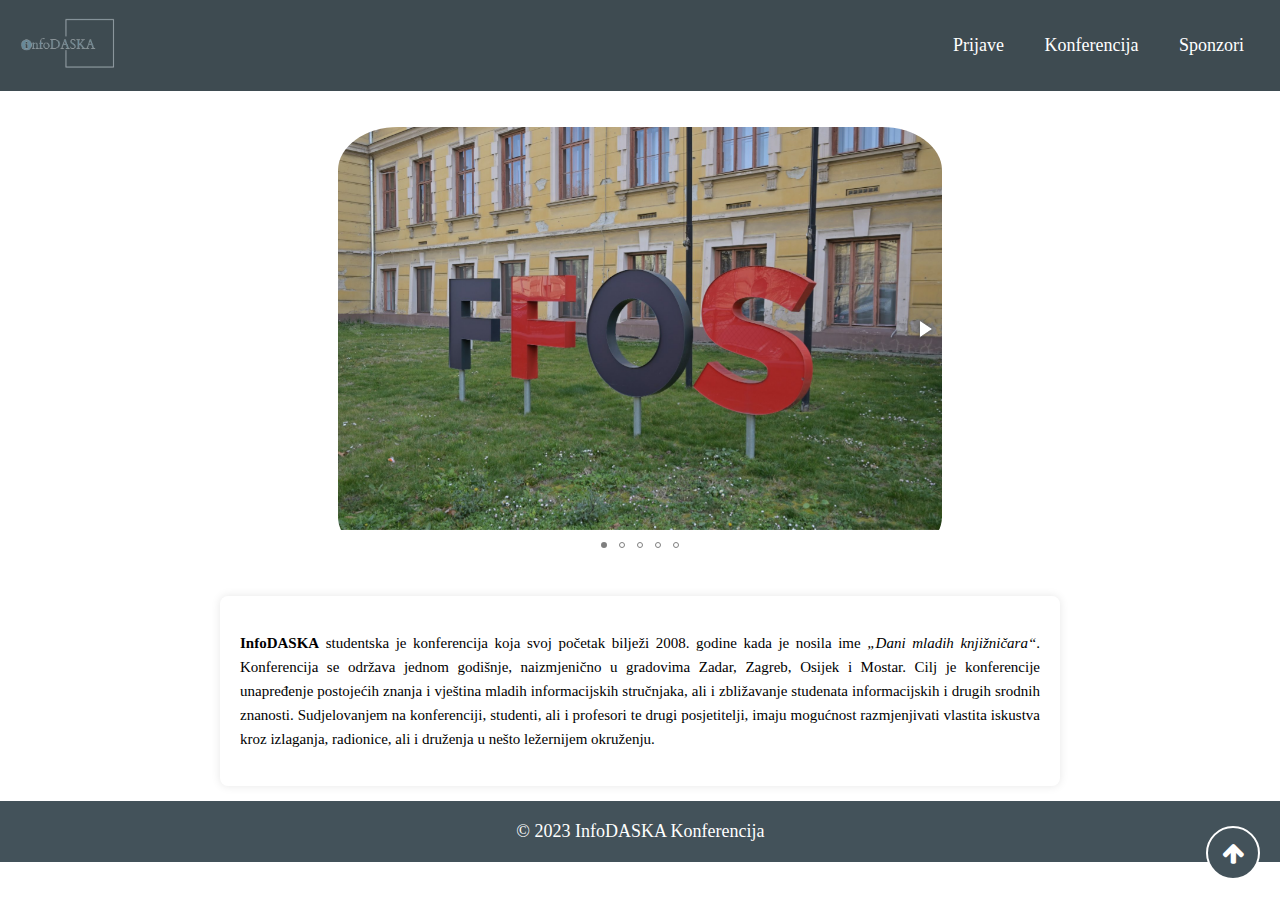
==== index.html @ aab8e386 "Radi fotogalerija" ====
<!DOCTYPE html>
<html lang="en">
<head>
    <meta charset="UTF-8">
    <meta name="viewport" content="width=device-width, initial-scale=1.0">
    <title>InfoDASKA</title>
    <link rel="stylesheet" href="style.css">
    <script src="https://ajax.googleapis.com/ajax/libs/jquery/1.11.1/jquery.min.js"></script>
    <script src="fotogalerija/fotorama.js"></script>
<link rel="stylesheet" href="fotogalerija/fotorama.css">
<link rel="stylesheet" href="https://cdnjs.cloudflare.com/ajax/libs/font-awesome/4.7.0/css/font-awesome.min.css">
<link rel="stylesheet" href="https://cdnjs.cloudflare.com/ajax/libs/font-awesome/4.7.0/css/font-awesome.min.css">
</head>
<body>

    <nav>
      <div class="logo">
          <img src="fotogalerija/fotografije/logo1.png" alt="Logo">
      </div>
      <div class="dropdown">
          <a href="prijave.html" >Prijave</a>
          <a href="konferencija.html" >Konferencija</a>
          <a href="sponzori.html" >Sponzori</a>
  </nav>
  
    
<section id="sekcija_1">
   <div class="fotorama" data-width="900px" data-ratio="700/467" data-max-width="100%">
    <img src="fotogalerija/fotografije/ffos.jpg">
    <img src="fotogalerija/fotografije/ffos2.jpg">
    <img src="fotogalerija/fotografije/ffos3.jpg">
    <img src="fotogalerija/fotografije/ffos4.jpg">
    <img src="fotogalerija/fotografije/osijek.jpg">
  </div>
</section>
<div>
    <div>

<div id="tekst_1">
    <p>
       <b>InfoDASKA</b> studentska je konferencija koja svoj početak bilježi 2008. 
       godine kada je nosila ime <i>„Dani mladih knjižničara“</i>. Konferencija se održava jednom godišnje, 
       naizmjenično u gradovima Zadar, Zagreb, Osijek i Mostar. Cilj je konferencije unapređenje postojećih znanja i 
       vještina mladih informacijskih stručnjaka, ali i zbližavanje studenata informacijskih i drugih srodnih znanosti. Sudjelovanjem
        na konferenciji, studenti, ali i profesori te drugi posjetitelji, imaju mogućnost razmjenjivati vlastita iskustva kroz 
        izlaganja, radionice, ali i druženja u nešto ležernijem okruženju.
    </p>
</div>
</div>




  <a id="top" href="#" onclick="scrollToTop()">
    <div class="scroll-to-top">
      <i class="fa fa-arrow-up"></i>
    </div>
  </a>
  
    <footer>
        <p>&copy; 2023 InfoDASKA Konferencija</p>
    </footer>

  <script src="script.js"></script>

</body>
</html>
---- style.css ----
/*BODY*/
body {
    font-family: Copperplate;
    margin: 0;
    padding: 0;
    background-color: #ffffff;
    font-size: large;
}

hr {
    border: 0; 
    height: 1px; 
    background-color: #6c8593;
    margin: 20px 0; 
    margin-left: 25%;
    margin-right: 25%;
}

/*HEADER I NAVIGACIJA*/
header {
    background-color: #66747b;
    color: white;
    text-align: center;
    padding: 1em;
}

#pocetna{
    margin-right: 24%;
    font-size: 30px;
    border: white solid 1px;
    border-radius: 10px;
    padding: 10px;
}
nav {
    background-color: #3e4b51;
    padding: 1em;
    display: flex;
    align-items: center;
}

.logo {
    margin-right: auto;
}

.logo img {
    max-height: 50px;
}
nav a {
    position: relative;
    color: white;
    text-decoration: none;
    margin: 0 1em;
    transition: color 0.3s ease-in-out;
}

nav a:hover {
    color: #ffffff;
    transform: scale(1.1);
}

nav a::before {
    content: '';
    position: absolute;
    width: 100%;
    height: 100%;
    background-color: rgba(255, 255, 255, 0.1);
    top: 0;
    left: 0;
    transform: scaleX(0);
    transform-origin: left;
    transition: transform 0.3s ease-in-out;
}

nav a:hover::before {
    transform: scaleX(1);
    transform-origin: right;
}

.fade-in-element {
    opacity: 0;
    transition: opacity 0.5s ease-in-out;
}

.dropdown {
    position: relative;
}

.dropdown-content {
    display: none;
    position: absolute;
    background-color: #43525a;
    box-shadow: 0 8px 16px rgba(0, 0, 0, 0.2);
    z-index: 1;
}

.dropdown:hover .dropdown-content {
    display: block;
}

.dropdown-content a {
    display: block;
    padding: 10px;
    color: white;
    text-decoration: none;
}

.dropdown-content a:hover {
    background-color: rgba(255, 255, 255, 0.1);
}

nav a.aktivna {
    background-color: white;
    color: #43525a; 
    padding: 10px;
    border-radius: 12px;
    font-weight: bold;
}


/*FOTOGALERIJA*/
section {
    padding: 2em;
}

.fotorama{
    display: block;
    margin-left: auto;
    margin-right: auto;
    width: 50%;
    border-radius: 10%;
} 

/*OPĆENITO O KONFERENCIJI*/
#tekst_1 {
    text-align: justify;
    margin: 0 auto;
    max-width: 800px;
    padding: 20px;
    background-color: #fff;
    border-radius: 8px;
    box-shadow: 0 0 10px rgba(0, 0, 0, 0.1);
}

#tekst_1 p {
    font-size: 15px;
    line-height: 1.6;
}


#tekst_2{
    text-align: justify;
    margin-left: 25%;
    margin-right: 25%;
    
    }

/*TEME I PODTEME KONFERENCIJE*/
.teme {
    text-align: center;
    margin: 20px auto;
    max-width: 600px;
    padding: 20px;
    background-color: #fff;
    border-radius: 8px;
    box-shadow: 0 0 10px rgba(0, 0, 0, 0.1);
}

.teme p {
    font-size: 16px;
    line-height: 1.6;
    color: #555;
}

.teme b {
    font-weight: bold;
    color: #3498db;
}

.teme ul {
    list-style-type: none;
    padding: 0;
}

.teme li {
    margin-bottom: 8px;
}

/*UPUTE*/
.upute{
    text-align: center;
    margin: 20px auto;
    max-width: 600px;
    padding: 20px;
    background-color: #fff;
    border-radius: 8px;
    box-shadow: 0 0 10px rgba(0, 0, 0, 0.1);
    
}


.lijevo{
    text-align: left;
}


/*ROKOVI KONFERENCIJE*/
.rokovi{
    margin-left: 25%;
    margin-right: 25%;
    font-size: 20px;
    text-align: center;
    margin: 20px auto;
    max-width: 600px;
    padding: 20px;
    background-color: #fff;
    border-radius: 8px;
    box-shadow: 0 0 10px rgba(0, 0, 0, 0.1);
}



/*LOKACIJA KONFERENCIJE*/
.lokacija{
    margin-left: 25%;
    margin-right: 25%;
    font-size: 20px;
     }
    
/*SMJEŠTAJ*/
     .smjestaj{
        margin-left: 25%;
        margin-right: 25%;
        font-size: 20px;

     }

/*JAVNI PRIJEVOZ*/
     .javni_prijevoz{
        margin-left: 25%;
        margin-right: 25%;
        font-size: 20px;
     }

/*PRIVOLA ZA FOTOGRAFIRANJE*/
.privola{
    margin-left: 25%;
    margin-right: 25%;
    font-size: 20px;
}

/*SPONZORI KONFERENCIJE*/
.sponzori{
    margin-left: 25%;
    margin-right: 25%;
    font-size: 20px;
}

/*GUMB POVRATAK NA VRH*/
#top {
    display: flex;
    align-items: center;
    justify-content: flex-end;
    position: fixed;
    bottom: 20px;
    right: 20px;
    z-index: 999;
    text-decoration: none;
  }
  
  .scroll-to-top {
    width: 50px;
    height: 50px;
    background-color: #43525a;
    border-radius: 50%;
    border: 2px solid #fff;
    display: flex;
    align-items: center;
    justify-content: center;
    cursor: pointer;
    transition: background-color 0.3s ease;
  }
  
  .scroll-to-top i {
    color: #fff;
    font-size: 24px;
  }
  
  .scroll-to-top:hover {
    background-color: #344050;
  }  


/*NASLOVI*/
#lokacija, #rokovi, #upute, #tema, #lokacija, #smjestaj, #javni_prijevoz, #privola, #sponzori{
    color: #3498db;
    font-size: 34px;
    margin-bottom: 20px;
    text-align: center;
}



/*FOOTER*/
footer {
    background-color: #43525a;
    color: white;
    text-align: center;
    padding: 2px;
    width: 99.75%;
    bottom: 0;
    position: relative;
    margin-top: 15px;
}
---- fotogalerija/fotorama.css ----
/*!
 * Fotorama 4.6.2 | http://fotorama.io/license/
 */
.fotorama__arr:focus:after,.fotorama__fullscreen-icon:focus:after,.fotorama__html,.fotorama__img,.fotorama__nav__frame:focus .fotorama__dot:after,.fotorama__nav__frame:focus .fotorama__thumb:after,.fotorama__stage__frame,.fotorama__stage__shaft,.fotorama__video iframe{position:absolute;width:100%;height:100%;top:0;right:0;left:0;bottom:0}.fotorama--fullscreen,.fotorama__img{max-width:99999px!important;max-height:99999px!important;min-width:0!important;min-height:0!important;border-radius:0!important;box-shadow:none!important;padding:0!important}.fotorama__wrap .fotorama__grab{cursor:move;cursor:-webkit-grab;cursor:-o-grab;cursor:-ms-grab;cursor:grab}.fotorama__grabbing *{cursor:move;cursor:-webkit-grabbing;cursor:-o-grabbing;cursor:-ms-grabbing;cursor:grabbing}.fotorama__spinner{position:absolute!important;top:50%!important;left:50%!important}.fotorama__wrap--css3 .fotorama__arr,.fotorama__wrap--css3 .fotorama__fullscreen-icon,.fotorama__wrap--css3 .fotorama__nav__shaft,.fotorama__wrap--css3 .fotorama__stage__shaft,.fotorama__wrap--css3 .fotorama__thumb-border,.fotorama__wrap--css3 .fotorama__video-close,.fotorama__wrap--css3 .fotorama__video-play{-webkit-transform:translate3d(0,0,0);transform:translate3d(0,0,0)}.fotorama__caption,.fotorama__nav:after,.fotorama__nav:before,.fotorama__stage:after,.fotorama__stage:before,.fotorama__wrap--css3 .fotorama__html,.fotorama__wrap--css3 .fotorama__nav,.fotorama__wrap--css3 .fotorama__spinner,.fotorama__wrap--css3 .fotorama__stage,.fotorama__wrap--css3 .fotorama__stage .fotorama__img,.fotorama__wrap--css3 .fotorama__stage__frame{-webkit-transform:translateZ(0);transform:translateZ(0)}.fotorama__arr:focus,.fotorama__fullscreen-icon:focus,.fotorama__nav__frame{outline:0}.fotorama__arr:focus:after,.fotorama__fullscreen-icon:focus:after,.fotorama__nav__frame:focus .fotorama__dot:after,.fotorama__nav__frame:focus .fotorama__thumb:after{content:'';border-radius:inherit;background-color:rgba(0,175,234,.5)}.fotorama__wrap--video .fotorama__stage,.fotorama__wrap--video .fotorama__stage__frame--video,.fotorama__wrap--video .fotorama__stage__frame--video .fotorama__html,.fotorama__wrap--video .fotorama__stage__frame--video .fotorama__img,.fotorama__wrap--video .fotorama__stage__shaft{-webkit-transform:none!important;transform:none!important}.fotorama__wrap--css3 .fotorama__nav__shaft,.fotorama__wrap--css3 .fotorama__stage__shaft,.fotorama__wrap--css3 .fotorama__thumb-border{transition-property:-webkit-transform,width;transition-property:transform,width;transition-timing-function:cubic-bezier(0.1,0,.25,1);transition-duration:0ms}.fotorama__arr,.fotorama__fullscreen-icon,.fotorama__no-select,.fotorama__video-close,.fotorama__video-play,.fotorama__wrap{-webkit-user-select:none;-moz-user-select:none;-ms-user-select:none;user-select:none}.fotorama__select{-webkit-user-select:text;-moz-user-select:text;-ms-user-select:text;user-select:text}.fotorama__nav,.fotorama__nav__frame{margin:auto;padding:0}.fotorama__caption__wrap,.fotorama__nav__frame,.fotorama__nav__shaft{-moz-box-orient:vertical;display:inline-block;vertical-align:middle;*display:inline;*zoom:1}.fotorama__wrap *{box-sizing:content-box}.fotorama__caption__wrap{box-sizing:border-box}.fotorama--hidden,.fotorama__load{position:absolute;left:-99999px;top:-99999px;z-index:-1}.fotorama__arr,.fotorama__fullscreen-icon,.fotorama__nav,.fotorama__nav__frame,.fotorama__nav__shaft,.fotorama__stage__frame,.fotorama__stage__shaft,.fotorama__video-close,.fotorama__video-play{-webkit-tap-highlight-color:transparent}.fotorama__arr,.fotorama__fullscreen-icon,.fotorama__video-close,.fotorama__video-play{background:url(fotorama.png) no-repeat}@media (-webkit-min-device-pixel-ratio:1.5),(min-resolution:2dppx){.fotorama__arr,.fotorama__fullscreen-icon,.fotorama__video-close,.fotorama__video-play{background:url(fotorama@2x.png) no-repeat;background-size:96px 160px}}.fotorama__thumb{background-color:#7f7f7f;background-color:rgba(127,127,127,.2)}@media print{.fotorama__arr,.fotorama__fullscreen-icon,.fotorama__thumb-border,.fotorama__video-close,.fotorama__video-play{background:none!important}}.fotorama{min-width:1px;overflow:hidden}.fotorama:not(.fotorama--unobtrusive)>:not(:first-child){display:none}.fullscreen{width:100%!important;height:100%!important;max-width:100%!important;max-height:100%!important;margin:0!important;padding:0!important;overflow:hidden!important;background:#000}.fotorama--fullscreen{position:absolute!important;top:0!important;left:0!important;right:0!important;bottom:0!important;float:none!important;z-index:2147483647!important;background:#000;width:100%!important;height:100%!important;margin:0!important}.fotorama--fullscreen .fotorama__nav,.fotorama--fullscreen .fotorama__stage{background:#000}.fotorama__wrap{-webkit-text-size-adjust:100%;position:relative;direction:ltr;z-index:0}.fotorama__wrap--rtl .fotorama__stage__frame{direction:rtl}.fotorama__nav,.fotorama__stage{overflow:hidden;position:relative;max-width:100%}.fotorama__wrap--pan-y{-ms-touch-action:pan-y}.fotorama__wrap .fotorama__pointer{cursor:pointer}.fotorama__wrap--slide .fotorama__stage__frame{opacity:1!important}.fotorama__stage__frame{overflow:hidden}.fotorama__stage__frame.fotorama__active{z-index:8}.fotorama__wrap--fade .fotorama__stage__frame{display:none}.fotorama__wrap--fade .fotorama__fade-front,.fotorama__wrap--fade .fotorama__fade-rear,.fotorama__wrap--fade .fotorama__stage__frame.fotorama__active{display:block;left:0;top:0}.fotorama__wrap--fade .fotorama__fade-front{z-index:8}.fotorama__wrap--fade .fotorama__fade-rear{z-index:7}.fotorama__wrap--fade .fotorama__fade-rear.fotorama__active{z-index:9}.fotorama__wrap--fade .fotorama__stage .fotorama__shadow{display:none}.fotorama__img{-ms-filter:"alpha(Opacity=0)";filter:alpha(opacity=0);opacity:0;border:none!important}.fotorama__error .fotorama__img,.fotorama__loaded .fotorama__img{-ms-filter:"alpha(Opacity=100)";filter:alpha(opacity=100);opacity:1}.fotorama--fullscreen .fotorama__loaded--full .fotorama__img,.fotorama__img--full{display:none}.fotorama--fullscreen .fotorama__loaded--full .fotorama__img--full{display:block}.fotorama__wrap--only-active .fotorama__nav,.fotorama__wrap--only-active .fotorama__stage{max-width:99999px!important}.fotorama__wrap--only-active .fotorama__stage__frame{visibility:hidden}.fotorama__wrap--only-active .fotorama__stage__frame.fotorama__active{visibility:visible}.fotorama__nav{font-size:0;line-height:0;text-align:center;display:none;white-space:nowrap;z-index:5}.fotorama__nav__shaft{position:relative;left:0;top:0;text-align:left}.fotorama__nav__frame{position:relative;cursor:pointer}.fotorama__nav--dots{display:block}.fotorama__nav--dots .fotorama__nav__frame{width:18px;height:30px}.fotorama__nav--dots .fotorama__nav__frame--thumb,.fotorama__nav--dots .fotorama__thumb-border{display:none}.fotorama__nav--thumbs{display:block}.fotorama__nav--thumbs .fotorama__nav__frame{padding-left:0!important}.fotorama__nav--thumbs .fotorama__nav__frame:last-child{padding-right:0!important}.fotorama__nav--thumbs .fotorama__nav__frame--dot{display:none}.fotorama__dot{display:block;width:4px;height:4px;position:relative;top:12px;left:6px;border-radius:6px;border:1px solid #7f7f7f}.fotorama__nav__frame:focus .fotorama__dot:after{padding:1px;top:-1px;left:-1px}.fotorama__nav__frame.fotorama__active .fotorama__dot{width:0;height:0;border-width:3px}.fotorama__nav__frame.fotorama__active .fotorama__dot:after{padding:3px;top:-3px;left:-3px}.fotorama__thumb{overflow:hidden;position:relative;width:100%;height:100%}.fotorama__nav__frame:focus .fotorama__thumb{z-index:2}.fotorama__thumb-border{position:absolute;z-index:9;top:0;left:0;border-style:solid;border-color:#00afea;background-image:linear-gradient(to bottom right,rgba(255,255,255,.25),rgba(64,64,64,.1))}.fotorama__caption{position:absolute;z-index:12;bottom:0;left:0;right:0;font-family:'Helvetica Neue',Arial,sans-serif;font-size:14px;line-height:1.5;color:#000}.fotorama__caption a{text-decoration:none;color:#000;border-bottom:1px solid;border-color:rgba(0,0,0,.5)}.fotorama__caption a:hover{color:#333;border-color:rgba(51,51,51,.5)}.fotorama__wrap--rtl .fotorama__caption{left:auto;right:0}.fotorama__wrap--no-captions .fotorama__caption,.fotorama__wrap--video .fotorama__caption{display:none}.fotorama__caption__wrap{background-color:#fff;background-color:rgba(255,255,255,.9);padding:5px 10px}@-webkit-keyframes spinner{0%{-webkit-transform:rotate(0);transform:rotate(0)}100%{-webkit-transform:rotate(360deg);transform:rotate(360deg)}}@keyframes spinner{0%{-webkit-transform:rotate(0);transform:rotate(0)}100%{-webkit-transform:rotate(360deg);transform:rotate(360deg)}}.fotorama__wrap--css3 .fotorama__spinner{-webkit-animation:spinner 24s infinite linear;animation:spinner 24s infinite linear}.fotorama__wrap--css3 .fotorama__html,.fotorama__wrap--css3 .fotorama__stage .fotorama__img{transition-property:opacity;transition-timing-function:linear;transition-duration:.3s}.fotorama__wrap--video .fotorama__stage__frame--video .fotorama__html,.fotorama__wrap--video .fotorama__stage__frame--video .fotorama__img{-ms-filter:"alpha(Opacity=0)";filter:alpha(opacity=0);opacity:0}.fotorama__select{cursor:auto}.fotorama__video{top:32px;right:0;bottom:0;left:0;position:absolute;z-index:10}@-moz-document url-prefix(){.fotorama__active{box-shadow:0 0 0 transparent}}.fotorama__arr,.fotorama__fullscreen-icon,.fotorama__video-close,.fotorama__video-play{position:absolute;z-index:11;cursor:pointer}.fotorama__arr{position:absolute;width:32px;height:32px;top:50%;margin-top:-16px}.fotorama__arr--prev{left:2px;background-position:0 0}.fotorama__arr--next{right:2px;background-position:-32px 0}.fotorama__arr--disabled{pointer-events:none;cursor:default;*display:none;opacity:.1}.fotorama__fullscreen-icon{width:32px;height:32px;top:2px;right:2px;background-position:0 -32px;z-index:20}.fotorama__arr:focus,.fotorama__fullscreen-icon:focus{border-radius:50%}.fotorama--fullscreen .fotorama__fullscreen-icon{background-position:-32px -32px}.fotorama__video-play{width:96px;height:96px;left:50%;top:50%;margin-left:-48px;margin-top:-48px;background-position:0 -64px;opacity:0}.fotorama__wrap--css2 .fotorama__video-play,.fotorama__wrap--video .fotorama__stage .fotorama__video-play{display:none}.fotorama__error .fotorama__video-play,.fotorama__loaded .fotorama__video-play,.fotorama__nav__frame .fotorama__video-play{opacity:1;display:block}.fotorama__nav__frame .fotorama__video-play{width:32px;height:32px;margin-left:-16px;margin-top:-16px;background-position:-64px -32px}.fotorama__video-close{width:32px;height:32px;top:0;right:0;background-position:-64px 0;z-index:20;opacity:0}.fotorama__wrap--css2 .fotorama__video-close{display:none}.fotorama__wrap--css3 .fotorama__video-close{-webkit-transform:translate3d(32px,-32px,0);transform:translate3d(32px,-32px,0)}.fotorama__wrap--video .fotorama__video-close{display:block;opacity:1}.fotorama__wrap--css3.fotorama__wrap--video .fotorama__video-close{-webkit-transform:translate3d(0,0,0);transform:translate3d(0,0,0)}.fotorama__wrap--no-controls.fotorama__wrap--toggle-arrows .fotorama__arr,.fotorama__wrap--no-controls.fotorama__wrap--toggle-arrows .fotorama__fullscreen-icon{opacity:0}.fotorama__wrap--no-controls.fotorama__wrap--toggle-arrows .fotorama__arr:focus,.fotorama__wrap--no-controls.fotorama__wrap--toggle-arrows .fotorama__fullscreen-icon:focus{opacity:1}.fotorama__wrap--video .fotorama__arr,.fotorama__wrap--video .fotorama__fullscreen-icon{opacity:0!important}.fotorama__wrap--css2.fotorama__wrap--no-controls.fotorama__wrap--toggle-arrows .fotorama__arr,.fotorama__wrap--css2.fotorama__wrap--no-controls.fotorama__wrap--toggle-arrows .fotorama__fullscreen-icon{display:none}.fotorama__wrap--css2.fotorama__wrap--no-controls.fotorama__wrap--toggle-arrows .fotorama__arr:focus,.fotorama__wrap--css2.fotorama__wrap--no-controls.fotorama__wrap--toggle-arrows .fotorama__fullscreen-icon:focus{display:block}.fotorama__wrap--css2.fotorama__wrap--video .fotorama__arr,.fotorama__wrap--css2.fotorama__wrap--video .fotorama__fullscreen-icon{display:none!important}.fotorama__wrap--css3.fotorama__wrap--no-controls.fotorama__wrap--slide.fotorama__wrap--toggle-arrows .fotorama__fullscreen-icon:not(:focus){-webkit-transform:translate3d(32px,-32px,0);transform:translate3d(32px,-32px,0)}.fotorama__wrap--css3.fotorama__wrap--no-controls.fotorama__wrap--slide.fotorama__wrap--toggle-arrows .fotorama__arr--prev:not(:focus){-webkit-transform:translate3d(-48px,0,0);transform:translate3d(-48px,0,0)}.fotorama__wrap--css3.fotorama__wrap--no-controls.fotorama__wrap--slide.fotorama__wrap--toggle-arrows .fotorama__arr--next:not(:focus){-webkit-transform:translate3d(48px,0,0);transform:translate3d(48px,0,0)}.fotorama__wrap--css3.fotorama__wrap--video .fotorama__fullscreen-icon{-webkit-transform:translate3d(32px,-32px,0)!important;transform:translate3d(32px,-32px,0)!important}.fotorama__wrap--css3.fotorama__wrap--video .fotorama__arr--prev{-webkit-transform:translate3d(-48px,0,0)!important;transform:translate3d(-48px,0,0)!important}.fotorama__wrap--css3.fotorama__wrap--video .fotorama__arr--next{-webkit-transform:translate3d(48px,0,0)!important;transform:translate3d(48px,0,0)!important}.fotorama__wrap--css3 .fotorama__arr:not(:focus),.fotorama__wrap--css3 .fotorama__fullscreen-icon:not(:focus),.fotorama__wrap--css3 .fotorama__video-close:not(:focus),.fotorama__wrap--css3 .fotorama__video-play:not(:focus){transition-property:-webkit-transform,opacity;transition-property:transform,opacity;transition-duration:.3s}.fotorama__nav:after,.fotorama__nav:before,.fotorama__stage:after,.fotorama__stage:before{content:"";display:block;position:absolute;text-decoration:none;top:0;bottom:0;width:10px;height:auto;z-index:10;pointer-events:none;background-repeat:no-repeat;background-size:1px 100%,5px 100%}.fotorama__nav:before,.fotorama__stage:before{background-image:linear-gradient(transparent,rgba(0,0,0,.2) 25%,rgba(0,0,0,.3) 75%,transparent),radial-gradient(farthest-side at 0 50%,rgba(0,0,0,.4),transparent);background-position:0 0,0 0;left:-10px}.fotorama__nav.fotorama__shadows--left:before,.fotorama__stage.fotorama__shadows--left:before{left:0}.fotorama__nav:after,.fotorama__stage:after{background-image:linear-gradient(transparent,rgba(0,0,0,.2) 25%,rgba(0,0,0,.3) 75%,transparent),radial-gradient(farthest-side at 100% 50%,rgba(0,0,0,.4),transparent);background-position:100% 0,100% 0;right:-10px}.fotorama__nav.fotorama__shadows--right:after,.fotorama__stage.fotorama__shadows--right:after{right:0}.fotorama--fullscreen .fotorama__nav:after,.fotorama--fullscreen .fotorama__nav:before,.fotorama--fullscreen .fotorama__stage:after,.fotorama--fullscreen .fotorama__stage:before,.fotorama__wrap--fade .fotorama__stage:after,.fotorama__wrap--fade .fotorama__stage:before,.fotorama__wrap--no-shadows .fotorama__nav:after,.fotorama__wrap--no-shadows .fotorama__nav:before,.fotorama__wrap--no-shadows .fotorama__stage:after,.fotorama__wrap--no-shadows .fotorama__stage:before{display:none}
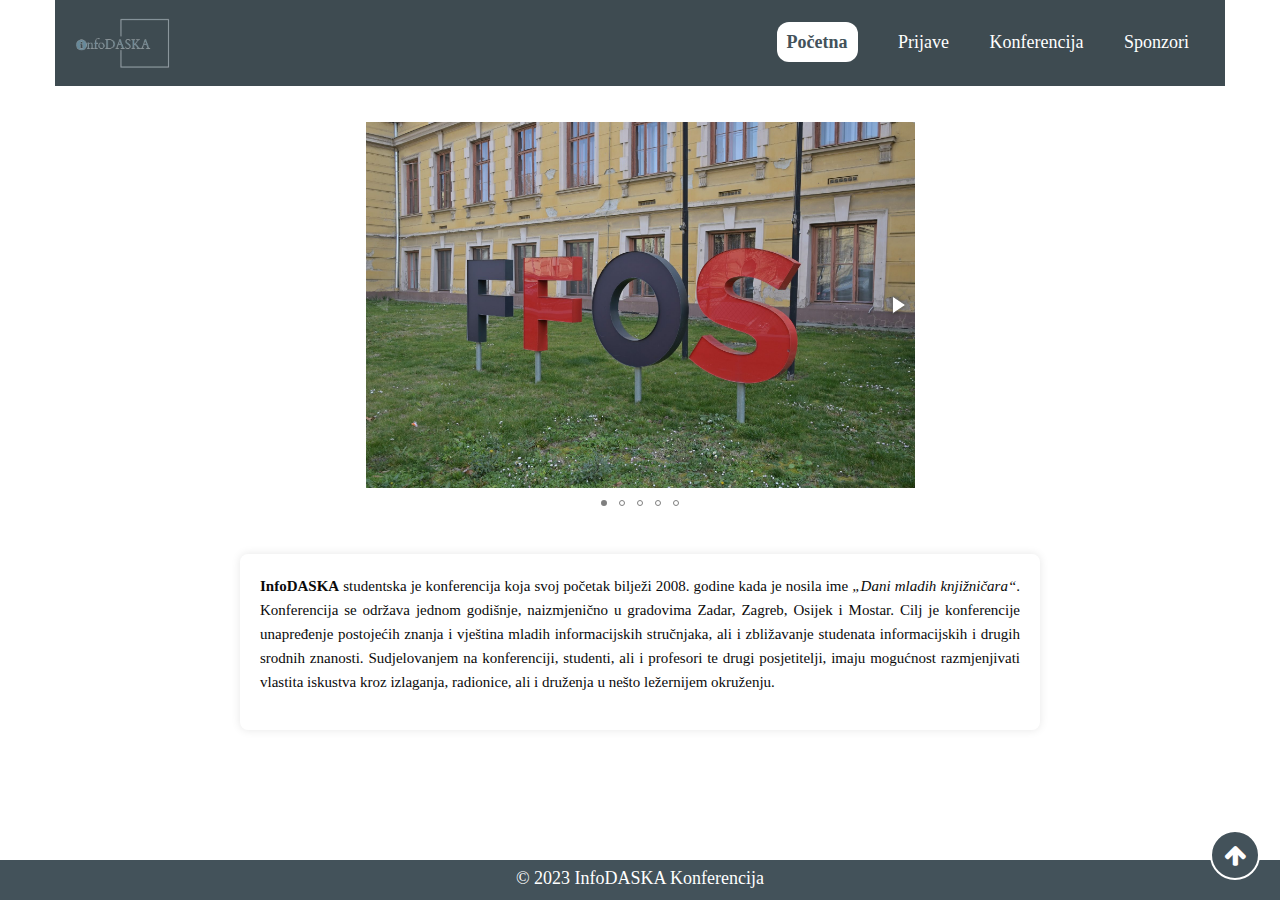
==== commit aed33a01: "Add files via upload" ====
--- a/index.html
+++ b/index.html
@@ -4,6 +4,7 @@
     <meta charset="UTF-8">
     <meta name="viewport" content="width=device-width, initial-scale=1.0">
     <title>InfoDASKA</title>
+    <link rel="stylesheet" href="css/foundation.css">
     <link rel="stylesheet" href="style.css">
     <script src="https://ajax.googleapis.com/ajax/libs/jquery/1.11.1/jquery.min.js"></script>
     <script src="fotogalerija/fotorama.js"></script>
@@ -12,18 +13,23 @@
 <link rel="stylesheet" href="https://cdnjs.cloudflare.com/ajax/libs/font-awesome/4.7.0/css/font-awesome.min.css">
 </head>
 <body>
+  <div class="page-container">
+  <div class="grid-container">
+    <div class="grid-x">
+      <div class="cell large-12 small-12">
 
     <nav>
       <div class="logo">
-          <img src="fotogalerija/fotografije/logo1.png" alt="Logo">
+      <img src="fotogalerija/fotografije/logo1.png" alt="Logo">
       </div>
       <div class="dropdown">
+        <a href="index.html" class="dropdown-toggle aktivna" >Početna</a>
           <a href="prijave.html" >Prijave</a>
           <a href="konferencija.html" >Konferencija</a>
           <a href="sponzori.html" >Sponzori</a>
+          </div>
   </nav>
   
-    
 <section id="sekcija_1">
    <div class="fotorama" data-width="900px" data-ratio="700/467" data-max-width="100%">
     <img src="fotogalerija/fotografije/ffos.jpg">
@@ -31,23 +37,22 @@
     <img src="fotogalerija/fotografije/ffos3.jpg">
     <img src="fotogalerija/fotografije/ffos4.jpg">
     <img src="fotogalerija/fotografije/osijek.jpg">
-  </div>
+</div>
 </section>
-<div>
-    <div>
+
+
 
 <div id="tekst_1">
-    <p>
-       <b>InfoDASKA</b> studentska je konferencija koja svoj početak bilježi 2008. 
-       godine kada je nosila ime <i>„Dani mladih knjižničara“</i>. Konferencija se održava jednom godišnje, 
-       naizmjenično u gradovima Zadar, Zagreb, Osijek i Mostar. Cilj je konferencije unapređenje postojećih znanja i 
-       vještina mladih informacijskih stručnjaka, ali i zbližavanje studenata informacijskih i drugih srodnih znanosti. Sudjelovanjem
-        na konferenciji, studenti, ali i profesori te drugi posjetitelji, imaju mogućnost razmjenjivati vlastita iskustva kroz 
-        izlaganja, radionice, ali i druženja u nešto ležernijem okruženju.
-    </p>
+        <p>
+            <b>InfoDASKA</b> studentska je konferencija koja svoj početak bilježi 2008. 
+            godine kada je nosila ime <i>„Dani mladih knjižničara“</i>. Konferencija se održava jednom godišnje, 
+            naizmjenično u gradovima Zadar, Zagreb, Osijek i Mostar. Cilj je konferencije unapređenje postojećih znanja i 
+            vještina mladih informacijskih stručnjaka, ali i zbližavanje studenata informacijskih i drugih srodnih znanosti. Sudjelovanjem
+            na konferenciji, studenti, ali i profesori te drugi posjetitelji, imaju mogućnost razmjenjivati vlastita iskustva kroz 
+            izlaganja, radionice, ali i druženja u nešto ležernijem okruženju.
+        </p>
+     
 </div>
-</div>
-
 
 
 
@@ -56,12 +61,17 @@
       <i class="fa fa-arrow-up"></i>
     </div>
   </a>
-  
-    <footer>
+</div>
+</div>
+</div>
+
+ <footer
         <p>&copy; 2023 InfoDASKA Konferencija</p>
-    </footer>
-
+    
+</footer>
+</div>
   <script src="script.js"></script>
 
+  
 </body>
 </html>
--- a/style.css
+++ b/style.css
@@ -12,8 +12,7 @@
     height: 1px; 
     background-color: #6c8593;
     margin: 20px 0; 
-    margin-left: 25%;
-    margin-right: 25%;
+   
 }
 
 /*HEADER I NAVIGACIJA*/
@@ -24,13 +23,7 @@
     padding: 1em;
 }
 
-#pocetna{
-    margin-right: 24%;
-    font-size: 30px;
-    border: white solid 1px;
-    border-radius: 10px;
-    padding: 10px;
-}
+
 nav {
     background-color: #3e4b51;
     padding: 1em;
@@ -127,7 +120,6 @@
     margin-left: auto;
     margin-right: auto;
     width: 50%;
-    border-radius: 10%;
 } 
 
 /*OPĆENITO O KONFERENCIJI*/
@@ -149,8 +141,7 @@
 
 #tekst_2{
     text-align: justify;
-    margin-left: 25%;
-    margin-right: 25%;
+    
     
     }
 
@@ -205,8 +196,7 @@
 
 /*ROKOVI KONFERENCIJE*/
 .rokovi{
-    margin-left: 25%;
-    margin-right: 25%;
+  
     font-size: 20px;
     text-align: center;
     margin: 20px auto;
@@ -221,37 +211,32 @@
 
 /*LOKACIJA KONFERENCIJE*/
 .lokacija{
-    margin-left: 25%;
-    margin-right: 25%;
+ 
     font-size: 20px;
      }
     
 /*SMJEŠTAJ*/
      .smjestaj{
-        margin-left: 25%;
-        margin-right: 25%;
+      
         font-size: 20px;
 
      }
 
 /*JAVNI PRIJEVOZ*/
      .javni_prijevoz{
-        margin-left: 25%;
-        margin-right: 25%;
+       
         font-size: 20px;
      }
 
 /*PRIVOLA ZA FOTOGRAFIRANJE*/
 .privola{
-    margin-left: 25%;
-    margin-right: 25%;
+  
     font-size: 20px;
 }
 
 /*SPONZORI KONFERENCIJE*/
 .sponzori{
-    margin-left: 25%;
-    margin-right: 25%;
+ 
     font-size: 20px;
 }
 
@@ -305,9 +290,14 @@
     background-color: #43525a;
     color: white;
     text-align: center;
-    padding: 2px;
-    width: 99.75%;
+    padding: 5px;
+    position: absolute;
     bottom: 0;
+    width: 100%;
+    height: 2.5rem;
+}
+
+.page-container{
     position: relative;
-    margin-top: 15px;
+    min-height: 100vh;
 }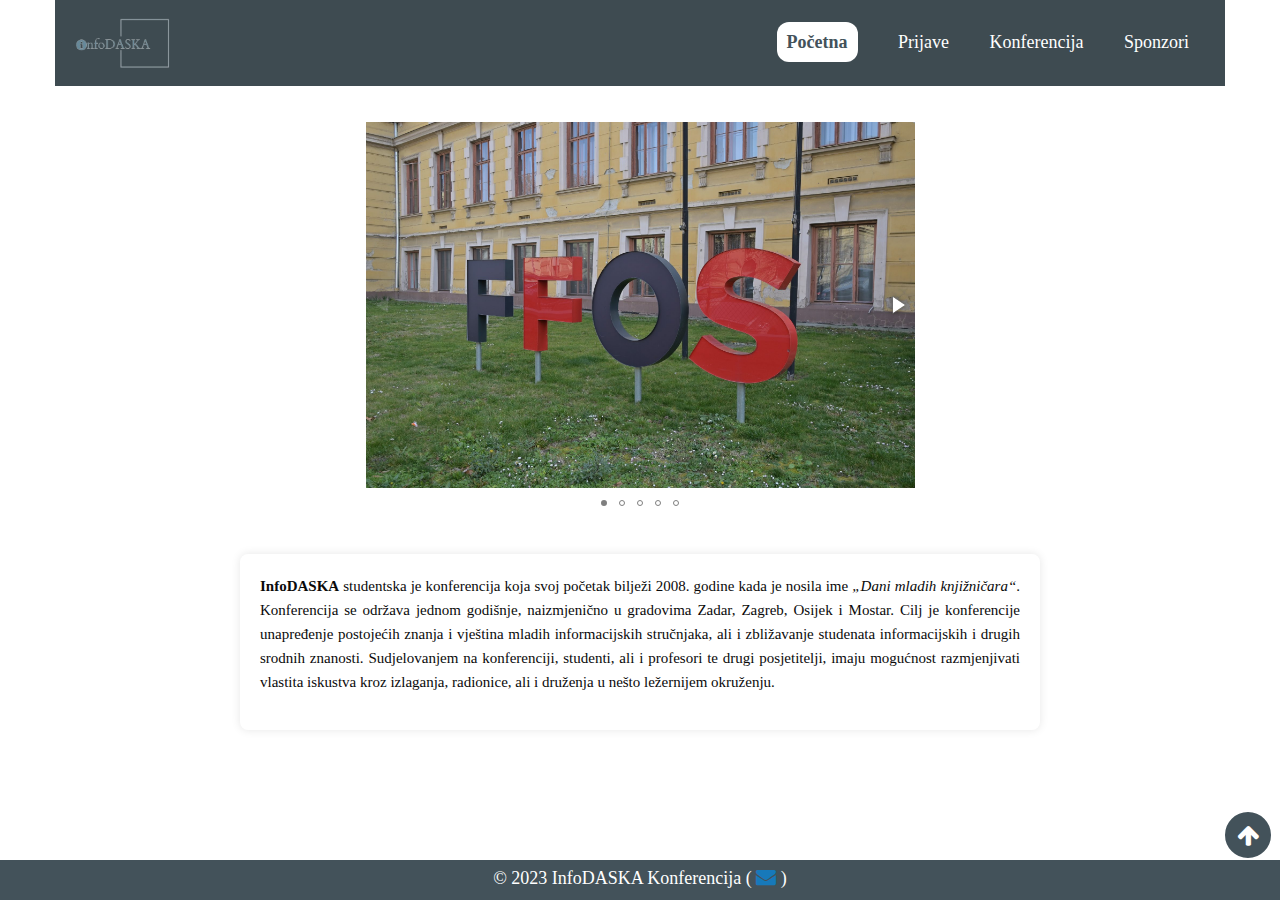
==== commit 7c580eda: "Add files via upload" ====
--- a/index.html
+++ b/index.html
@@ -18,59 +18,72 @@
     <div class="grid-x">
       <div class="cell large-12 small-12">
 
-    <nav>
-      <div class="logo">
-      <img src="fotogalerija/fotografije/logo1.png" alt="Logo">
-      </div>
-      <div class="dropdown">
-        <a href="index.html" class="dropdown-toggle aktivna" >Početna</a>
-          <a href="prijave.html" >Prijave</a>
-          <a href="konferencija.html" >Konferencija</a>
-          <a href="sponzori.html" >Sponzori</a>
+        <nav>
+          <div class="logo">
+            <img src="fotogalerija/fotografije/logo1.png" alt="Logo">
           </div>
-  </nav>
-  
-<section id="sekcija_1">
-   <div class="fotorama" data-width="900px" data-ratio="700/467" data-max-width="100%">
-    <img src="fotogalerija/fotografije/ffos.jpg">
-    <img src="fotogalerija/fotografije/ffos2.jpg">
-    <img src="fotogalerija/fotografije/ffos3.jpg">
-    <img src="fotogalerija/fotografije/ffos4.jpg">
-    <img src="fotogalerija/fotografije/osijek.jpg">
-</div>
-</section>
+          <div class="menu-icon" onclick="toggleMenu()">
+            <div class="bar"></div>
+            <div class="bar"></div>
+            <div class="bar"></div>
+          </div>
+          <div class="dropdown">
+            <a href="index.html" class="dropdown-toggle aktivna">Početna</a>
+            <a href="prijave.html">Prijave</a>
+            <a href="konferencija.html">Konferencija</a>
+            <a href="sponzori.html">Sponzori</a>
+          </div>
+        </nav>
 
 
 
-<div id="tekst_1">
-        <p>
-            <b>InfoDASKA</b> studentska je konferencija koja svoj početak bilježi 2008. 
-            godine kada je nosila ime <i>„Dani mladih knjižničara“</i>. Konferencija se održava jednom godišnje, 
-            naizmjenično u gradovima Zadar, Zagreb, Osijek i Mostar. Cilj je konferencije unapređenje postojećih znanja i 
-            vještina mladih informacijskih stručnjaka, ali i zbližavanje studenata informacijskih i drugih srodnih znanosti. Sudjelovanjem
-            na konferenciji, studenti, ali i profesori te drugi posjetitelji, imaju mogućnost razmjenjivati vlastita iskustva kroz 
-            izlaganja, radionice, ali i druženja u nešto ležernijem okruženju.
-        </p>
-     
-</div>
 
+<div class="content">
+  <section id="sekcija_1">
+    <div class="fotorama" data-width="900px" data-ratio="700/467" data-max-width="100%">
+     <img src="fotogalerija/fotografije/ffos.jpg">
+     <img src="fotogalerija/fotografije/ffos2.jpg">
+     <img src="fotogalerija/fotografije/ffos3.jpg">
+     <img src="fotogalerija/fotografije/ffos4.jpg">
+     <img src="fotogalerija/fotografije/osijek.jpg">
+ </div>
+ </section>
+ 
+ 
+ 
+ <div id="tekst_1">
+         <p>
+             <b>InfoDASKA</b> studentska je konferencija koja svoj početak bilježi 2008. 
+             godine kada je nosila ime <i>„Dani mladih knjižničara“</i>. Konferencija se održava jednom godišnje, 
+             naizmjenično u gradovima Zadar, Zagreb, Osijek i Mostar. Cilj je konferencije unapređenje postojećih znanja i 
+             vještina mladih informacijskih stručnjaka, ali i zbližavanje studenata informacijskih i drugih srodnih znanosti. Sudjelovanjem
+             na konferenciji, studenti, ali i profesori te drugi posjetitelji, imaju mogućnost razmjenjivati vlastita iskustva kroz 
+             izlaganja, radionice, ali i druženja u nešto ležernijem okruženju.
+         </p>
+      
+ </div>
+ 
+ 
+ 
+   <a id="top" href="#" onclick="scrollToTop()">
+     <div class="scroll-to-top">
+       <i class="fa fa-arrow-up"></i>
+     </div>
+   </a>
+ </div>
+ </div>
+ </div>
+ 
 
-
-  <a id="top" href="#" onclick="scrollToTop()">
-    <div class="scroll-to-top">
-      <i class="fa fa-arrow-up"></i>
-    </div>
-  </a>
 </div>
 </div>
-</div>
+<footer
+<p>&copy; 2023 InfoDASKA Konferencija ( 
+  <a href = "mailto:  infodaska2024@gmail.com"><i style="font-size:20px" class="fa">&#xf0e0;</i> </a>)</p>
 
- <footer
-        <p>&copy; 2023 InfoDASKA Konferencija</p>
-    
 </footer>
-</div>
-  <script src="script.js"></script>
+  <script src="script.js">
+  </script>
 
   
 </body>
--- a/style.css
+++ b/style.css
@@ -6,7 +6,9 @@
     background-color: #ffffff;
     font-size: large;
 }
-
+.content{
+    flex: 1;
+}
 hr {
     border: 0; 
     height: 1px; 
@@ -109,6 +111,12 @@
     font-weight: bold;
 }
 
+.trenutna{
+    border: solid 1px white;
+    border-radius: 12px;
+    padding: 10px;
+}
+
 
 /*FOTOGALERIJA*/
 section {
@@ -246,8 +254,8 @@
     align-items: center;
     justify-content: flex-end;
     position: fixed;
-    bottom: 20px;
-    right: 20px;
+    bottom: 40px;
+    right: 7px;
     z-index: 999;
     text-decoration: none;
   }
@@ -291,13 +299,212 @@
     color: white;
     text-align: center;
     padding: 5px;
-    position: absolute;
+    position: fixed;
     bottom: 0;
     width: 100%;
     height: 2.5rem;
+    margin-top: auto;
+    clear: both;
+
 }
 
 .page-container{
     position: relative;
     min-height: 100vh;
+}
+
+/*RESPONZIVNOST*/
+@media screen and (max-width: 768px) {
+    .fotorama {
+        width: 100%;
+    }
+
+    nav {
+        flex-direction: column;
+        align-items: center;
+        justify-content: space-between;
+    }
+
+
+    nav a {
+        margin: 0.5em 0;
+    }
+
+    .sponzori {
+        font-size: 16px;
+    }
+    .teme p {
+        font-size: 14px;
+    }
+
+    .upute li, .upute p {
+        font-size: 14px;
+    }
+
+    .rokovi p {
+        font-size: 14px;
+    }
+    .lokacija iframe {
+        width: 100%;
+    }
+
+    .smjestaj,
+    .javni_prijevoz,
+    .privola {
+        font-size: 14px;
+    }
+
+}
+
+
+@media only screen and (min-width: 770px) {
+    .menu-icon {
+      display: none; 
+    }
+  }
+
+  @media only screen and (max-width: 770px) {
+   .dropdown{
+    display: none;
+   }
+   .menu-icon {
+    flex-direction: column;
+    cursor: pointer;
+    display: flex;
+      align-self: flex-end;
+      margin-top:-30px ;
+      padding-bottom: 20px;
+  }
+  .dropdown {
+    display: none;
+      flex-direction: column;
+      position: fixed;
+      top: 80px;
+      left: 10;
+      width: 92%;
+      background-color: #3e4b51;
+      z-index: 1;
+  }
+  
+  .dropdown a {
+    color: white;
+    text-decoration: none;
+    padding: 10px;
+    transition: background-color 0.3s;
+      text-align: center;
+  }
+  
+  .dropdown a:hover {
+    background-color: ##3e4b51;
+  }
+  
+  .menu-open {
+    margin-left: 20px;
+    overflow: hidden;
+  }
+  
+  
+  .bar {
+    width: 25px;
+    height: 3px;
+    background-color: white;
+    margin: 3px 0;
+  }
+  
+  }
+
+@media screen and (max-width: 600px) {
+    #map-iframe {
+        width: 100%; 
+        height: 300px;
+    }
+}
+
+@media screen and (max-width: 480px) {
+    body{
+        transition: margin-left 0.3s;
+    }
+    nav a {
+        font-size: 14px;
+    }
+
+    .sponzori {
+        font-size: 14px;
+    }
+    .teme p {
+        font-size: 12px;
+    }
+
+    .upute li, .upute p {
+        font-size: 12px;
+    }
+
+    .rokovi p {
+        font-size: 12px;
+    }
+    .lokacija iframe {
+        height: 300px;
+    }
+
+    .smjestaj,
+    .javni_prijevoz,
+    .privola {
+        font-size: 12px;
+    }
+    nav {
+        background-color: #3e4b51;
+        overflow: hidden;
+        padding: 15px;
+        display: flex;
+        justify-content: space-between;
+        align-items: center;
+        flex-direction: column;
+      }
+      
+      .logo img {
+        max-height: 40px;
+      }
+      
+      .dropdown {
+        display: none;
+          flex-direction: column;
+          position: fixed;
+          margin-top: -25px;
+          left: 10;
+          width: 93%;
+          background-color: #3e4b51;
+          z-index: 1;
+      }
+      
+      .dropdown a {
+        color: white;
+        text-decoration: none;
+        padding: 10px;
+        transition: background-color 0.3s;
+          text-align: center;
+      }
+      
+      .dropdown a:hover {
+        background-color: #3e4b51;
+      }
+      
+      .menu-icon {
+        flex-direction: column;
+        cursor: pointer;
+        display: flex;
+          align-self: flex-end;
+      }
+      .menu-open {
+        margin-left: 20px; 
+        overflow: hidden;
+      }
+      
+      .bar {
+        width: 25px;
+        height: 3px;
+        background-color: white;
+        margin: 3px 0;
+      }
+      
+      
 }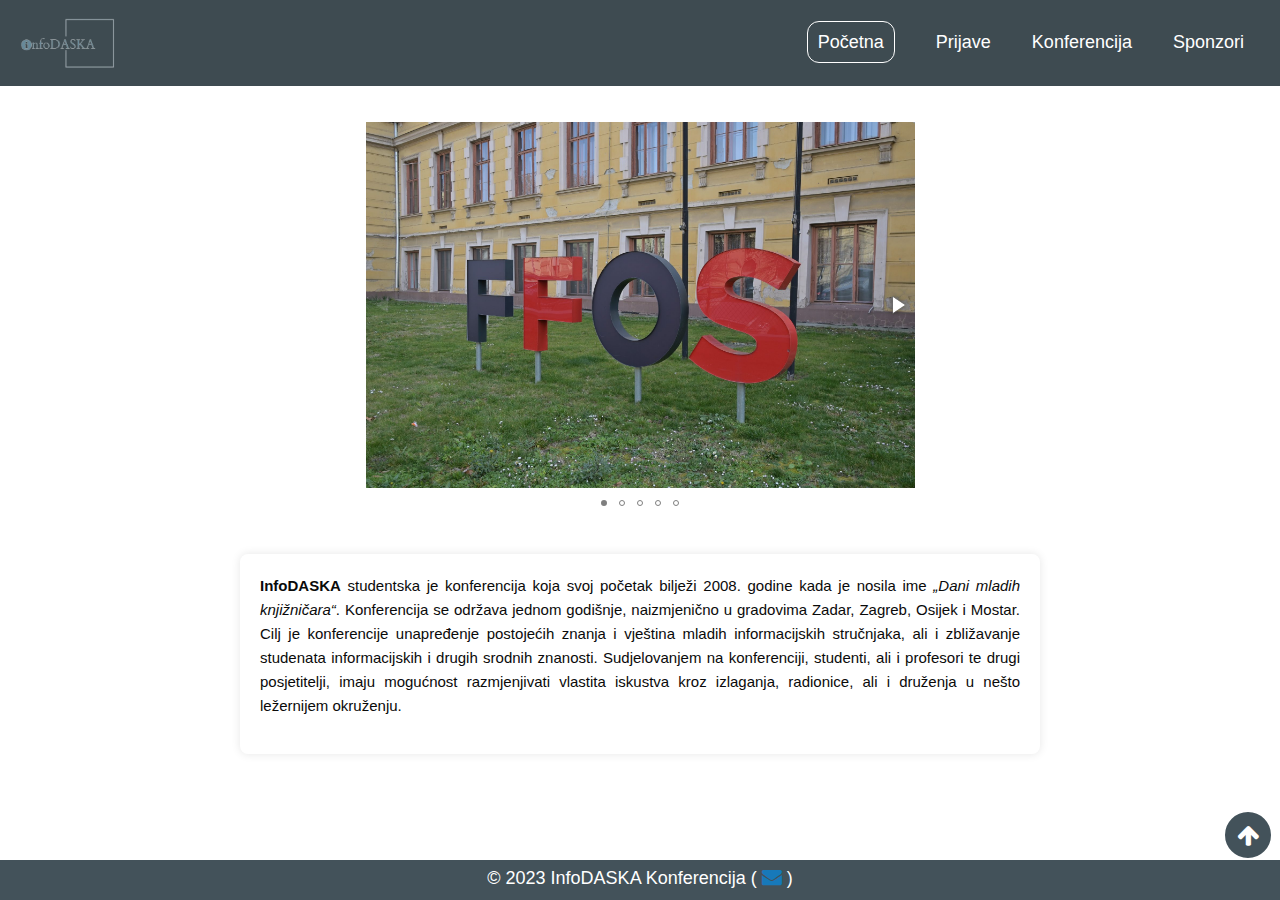
==== commit 6dab6485: "Add files via upload" ====
--- a/index.html
+++ b/index.html
@@ -10,11 +10,9 @@
     <script src="fotogalerija/fotorama.js"></script>
 <link rel="stylesheet" href="fotogalerija/fotorama.css">
 <link rel="stylesheet" href="https://cdnjs.cloudflare.com/ajax/libs/font-awesome/4.7.0/css/font-awesome.min.css">
-<link rel="stylesheet" href="https://cdnjs.cloudflare.com/ajax/libs/font-awesome/4.7.0/css/font-awesome.min.css">
 </head>
 <body>
   <div class="page-container">
-  <div class="grid-container">
     <div class="grid-x">
       <div class="cell large-12 small-12">
 
@@ -28,7 +26,7 @@
             <div class="bar"></div>
           </div>
           <div class="dropdown">
-            <a href="index.html" class="dropdown-toggle aktivna">Početna</a>
+            <a href="index.html" class="trenutna">Početna</a>
             <a href="prijave.html">Prijave</a>
             <a href="konferencija.html">Konferencija</a>
             <a href="sponzori.html">Sponzori</a>
@@ -36,6 +34,7 @@
         </nav>
 
 
+        <div class="grid-container">
 
 
 <div class="content">
--- a/style.css
+++ b/style.css
@@ -1,6 +1,5 @@
 /*BODY*/
 body {
-    font-family: Copperplate;
     margin: 0;
     padding: 0;
     background-color: #ffffff;
@@ -103,13 +102,6 @@
     background-color: rgba(255, 255, 255, 0.1);
 }
 
-nav a.aktivna {
-    background-color: white;
-    color: #43525a; 
-    padding: 10px;
-    border-radius: 12px;
-    font-weight: bold;
-}
 
 .trenutna{
     border: solid 1px white;
@@ -157,12 +149,12 @@
 .teme {
     text-align: center;
     margin: 20px auto;
-    max-width: 600px;
+    max-width: 700px;
     padding: 20px;
     background-color: #fff;
     border-radius: 8px;
     box-shadow: 0 0 10px rgba(0, 0, 0, 0.1);
-}
+} 
 
 .teme p {
     font-size: 16px;
@@ -181,14 +173,14 @@
 }
 
 .teme li {
-    margin-bottom: 8px;
+    margin-bottom: 20px;
 }
 
 /*UPUTE*/
 .upute{
     text-align: center;
     margin: 20px auto;
-    max-width: 600px;
+    max-width: 700px;
     padding: 20px;
     background-color: #fff;
     border-radius: 8px;
@@ -208,7 +200,7 @@
     font-size: 20px;
     text-align: center;
     margin: 20px auto;
-    max-width: 600px;
+    max-width: 700px;
     padding: 20px;
     background-color: #fff;
     border-radius: 8px;
@@ -220,6 +212,7 @@
 /*LOKACIJA KONFERENCIJE*/
 .lokacija{
  
+    padding-top: 20px;
     font-size: 20px;
      }
     
@@ -233,7 +226,13 @@
 /*JAVNI PRIJEVOZ*/
      .javni_prijevoz{
        
-        font-size: 20px;
+        text-align: center;
+        margin: 20px auto;
+        max-width: 700px;
+        padding: 20px;
+        background-color: #fff;
+        border-radius: 8px;
+        box-shadow: 0 0 10px rgba(0, 0, 0, 0.1);
      }
 
 /*PRIVOLA ZA FOTOGRAFIRANJE*/
@@ -246,6 +245,7 @@
 .sponzori{
  
     font-size: 20px;
+    padding-top: 20px;
 }
 
 /*GUMB POVRATAK NA VRH*/
@@ -395,7 +395,7 @@
   }
   
   .dropdown a:hover {
-    background-color: ##3e4b51;
+    background-color: #3e4b51;
   }
   
   .menu-open {
@@ -413,7 +413,7 @@
   
   }
 
-@media screen and (max-width: 600px) {
+@media screen and (max-width: 700px) {
     #map-iframe {
         width: 100%; 
         height: 300px;
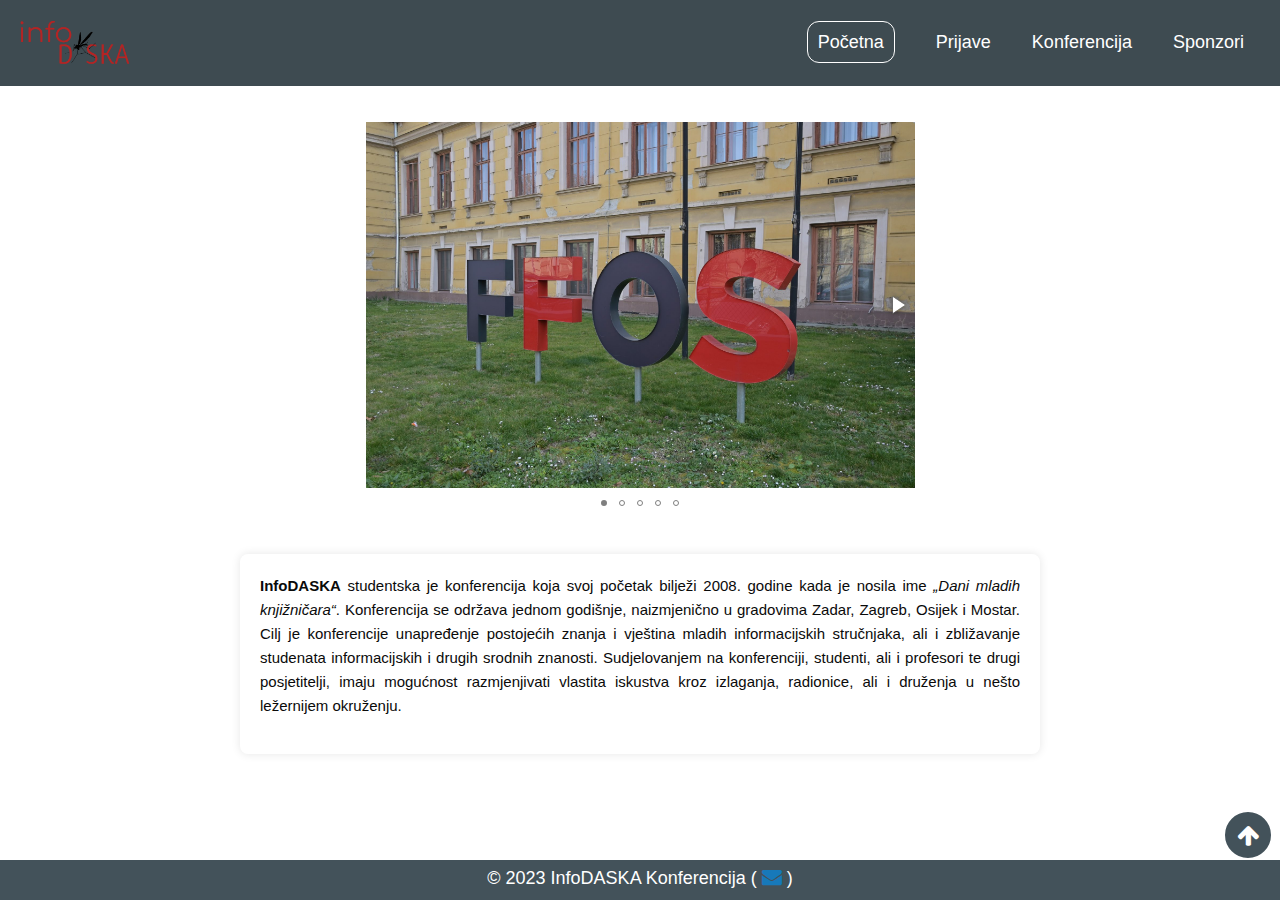
==== commit f642d77b: "Add files via upload" ====
--- a/index.html
+++ b/index.html
@@ -18,7 +18,7 @@
 
         <nav>
           <div class="logo">
-            <img src="fotogalerija/fotografije/logo1.png" alt="Logo">
+            <img src="fotogalerija/fotografije/logo.png" alt="Logo">
           </div>
           <div class="menu-icon" onclick="toggleMenu()">
             <div class="bar"></div>
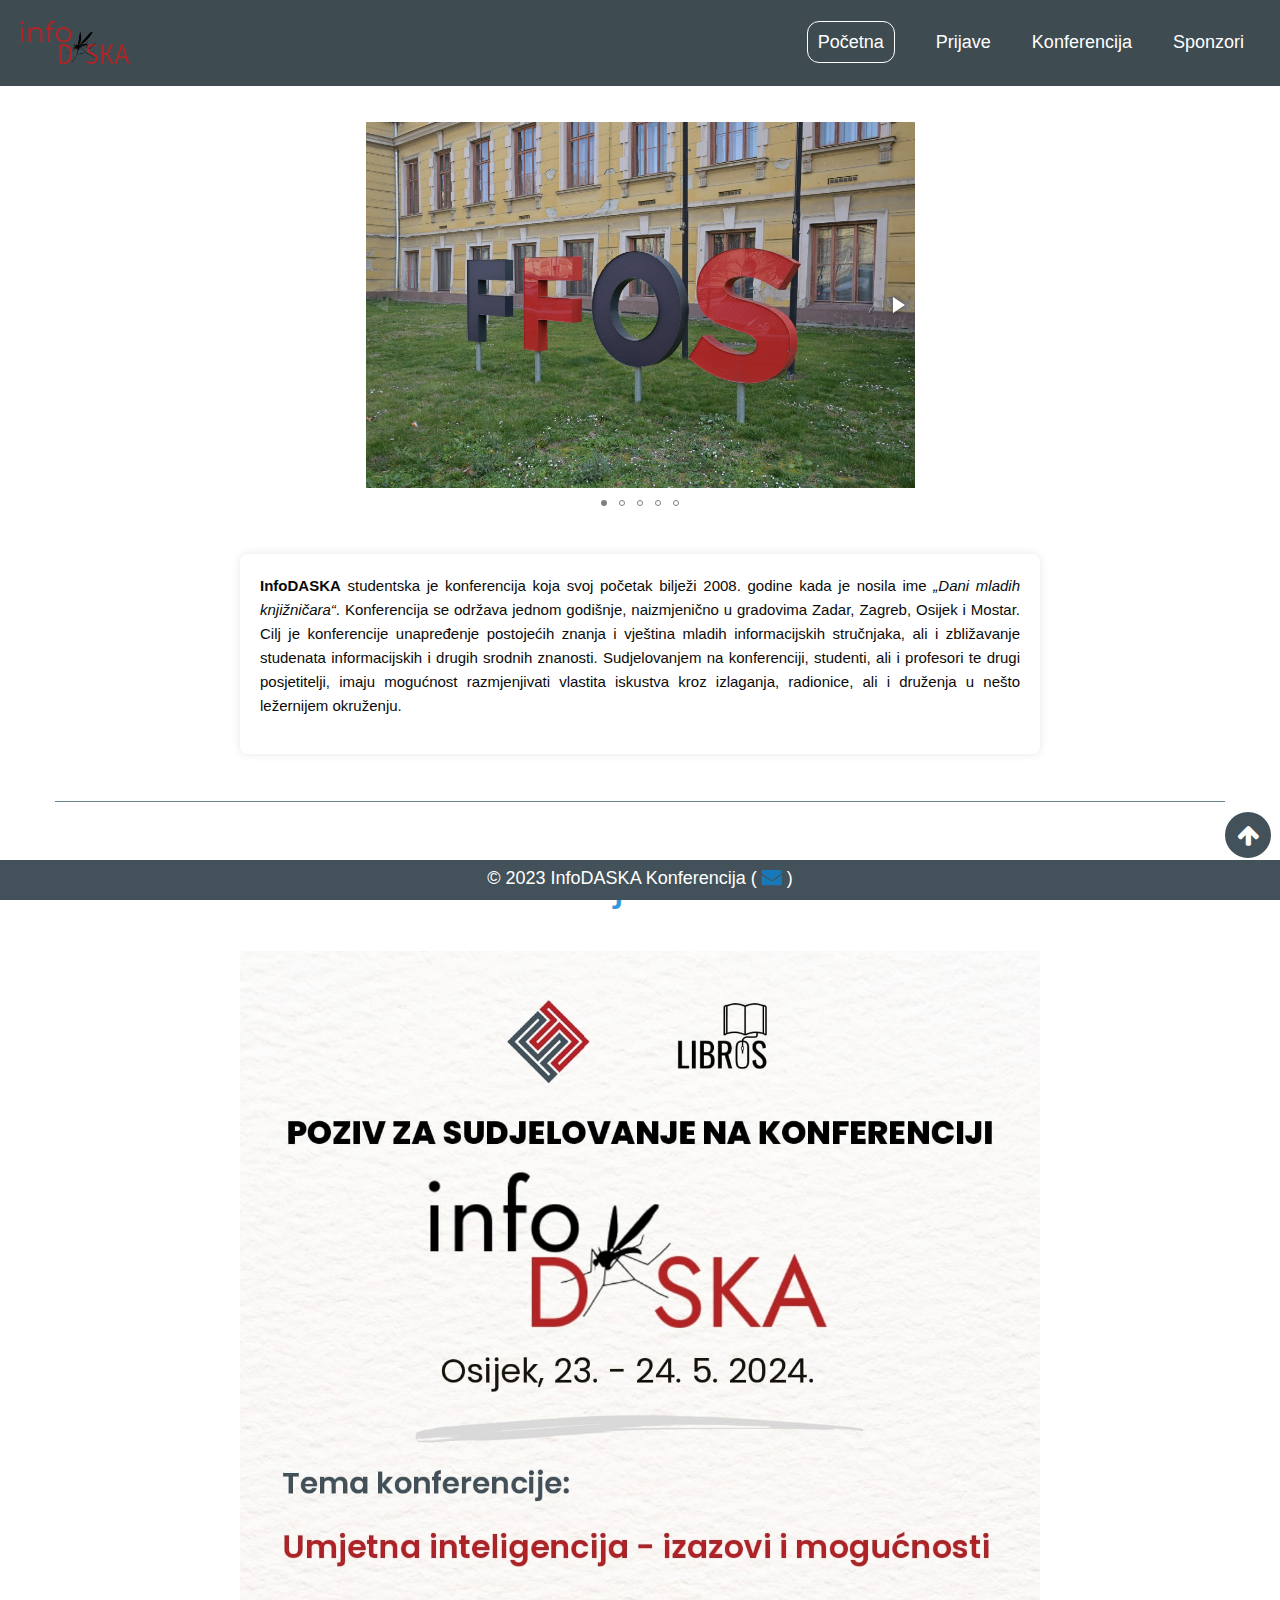
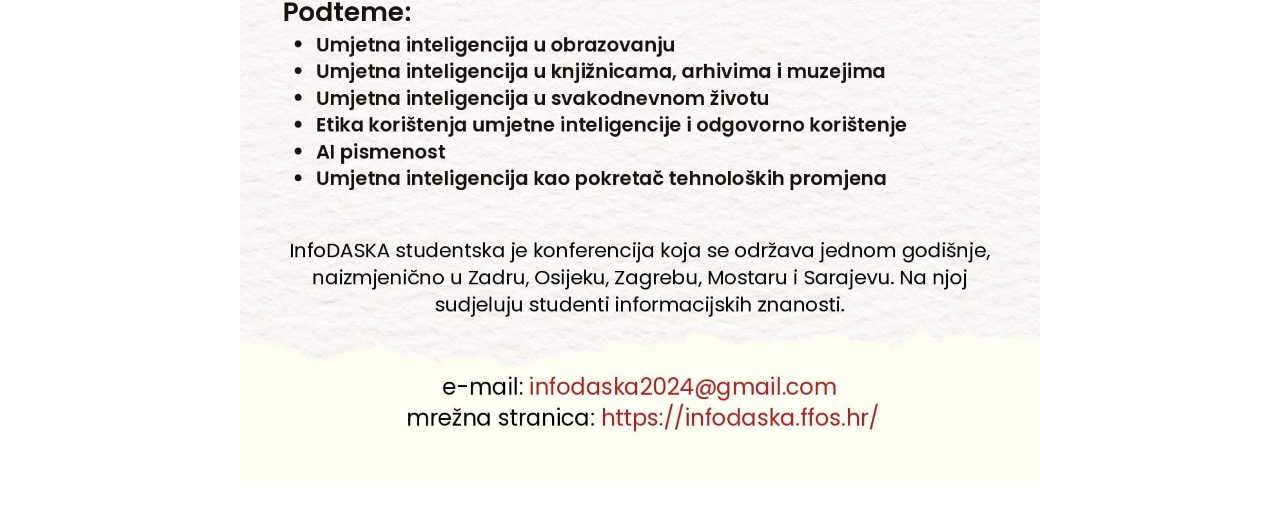
==== commit 4b50b42a: "Add files via upload" ====
--- a/index.html
+++ b/index.html
@@ -4,12 +4,16 @@
     <meta charset="UTF-8">
     <meta name="viewport" content="width=device-width, initial-scale=1.0">
     <title>InfoDASKA</title>
+    <link rel="shortcut icon" href="fotogalerija/fotografije/favicon.ico" type="image/x-icon">
+    <link rel="icon" href="fotogalerija/fotografije/favicon.png" type="image/x-icon">
+    <link rel="icon" href="fotogalerija/fotografije/favicon1.png" type="image/x-icon">
     <link rel="stylesheet" href="css/foundation.css">
     <link rel="stylesheet" href="style.css">
     <script src="https://ajax.googleapis.com/ajax/libs/jquery/1.11.1/jquery.min.js"></script>
     <script src="fotogalerija/fotorama.js"></script>
 <link rel="stylesheet" href="fotogalerija/fotorama.css">
 <link rel="stylesheet" href="https://cdnjs.cloudflare.com/ajax/libs/font-awesome/4.7.0/css/font-awesome.min.css">
+
 </head>
 <body>
   <div class="page-container">
@@ -59,11 +63,17 @@
              na konferenciji, studenti, ali i profesori te drugi posjetitelji, imaju mogućnost razmjenjivati vlastita iskustva kroz 
              izlaganja, radionice, ali i druženja u nešto ležernijem okruženju.
          </p>
-      
+ 
  </div>
- 
- 
- 
+<br>
+<hr>
+<br>
+  <div id="poster">
+    <h1>Poster konferencije</h1>
+    <br>
+      <img src="fotogalerija/fotografije/poster.jpeg" alt="poster">
+  </div>
+ <br>
    <a id="top" href="#" onclick="scrollToTop()">
      <div class="scroll-to-top">
        <i class="fa fa-arrow-up"></i>
--- a/style.css
+++ b/style.css
@@ -8,6 +8,15 @@
 .content{
     flex: 1;
 }
+
+#poster{
+    margin: 0 auto;
+    max-width: 800px;
+    font-weight: bold;
+    color: #3498db;
+
+}
+
 hr {
     border: 0; 
     height: 1px; 
@@ -507,4 +516,5 @@
       }
       
       
-}+}
+
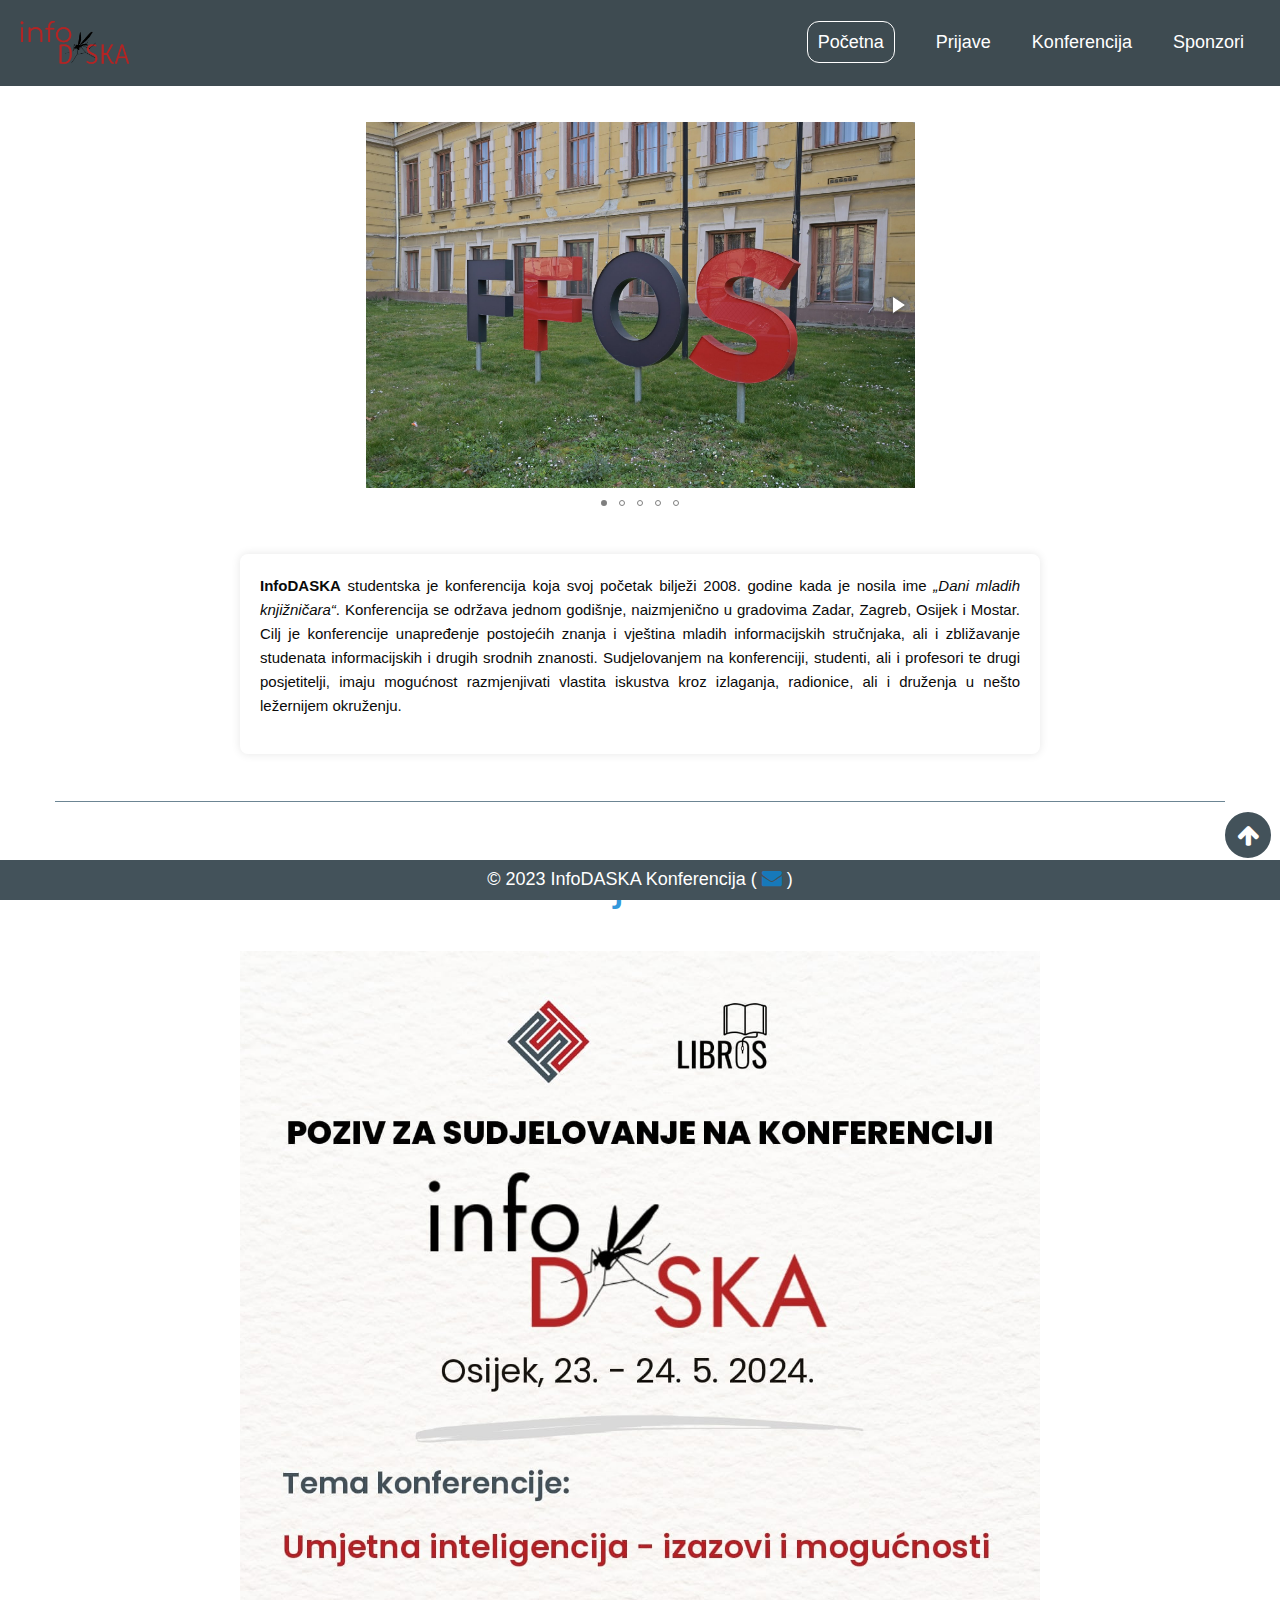
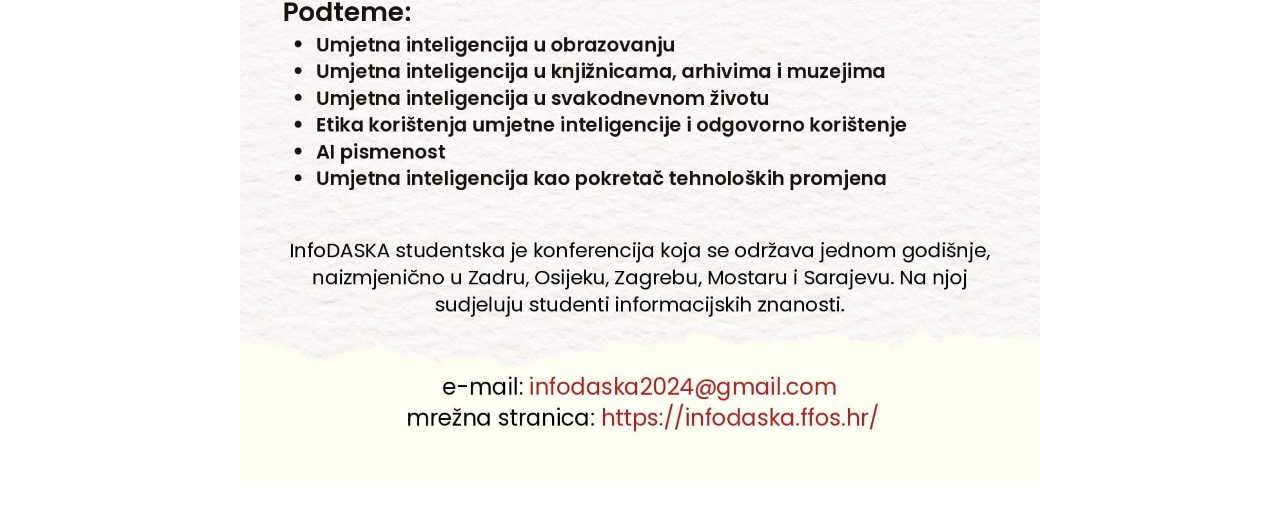
==== commit 35dd1b02: "Ispravak errora" ====
--- a/index.html
+++ b/index.html
@@ -1,14 +1,14 @@
 <!DOCTYPE html>
-<html lang="en">
-<head>
+<html lang="hr">
+  <head>
     <meta charset="UTF-8">
     <meta name="viewport" content="width=device-width, initial-scale=1.0">
     <title>InfoDASKA</title>
+    <link rel="stylesheet" href="css/foundation.css">
+    <link rel="stylesheet" href="style.css">
     <link rel="shortcut icon" href="fotogalerija/fotografije/favicon.ico" type="image/x-icon">
     <link rel="icon" href="fotogalerija/fotografije/favicon.png" type="image/x-icon">
     <link rel="icon" href="fotogalerija/fotografije/favicon1.png" type="image/x-icon">
-    <link rel="stylesheet" href="css/foundation.css">
-    <link rel="stylesheet" href="style.css">
     <script src="https://ajax.googleapis.com/ajax/libs/jquery/1.11.1/jquery.min.js"></script>
     <script src="fotogalerija/fotorama.js"></script>
 <link rel="stylesheet" href="fotogalerija/fotorama.css">
@@ -44,11 +44,11 @@
 <div class="content">
   <section id="sekcija_1">
     <div class="fotorama" data-width="900px" data-ratio="700/467" data-max-width="100%">
-     <img src="fotogalerija/fotografije/ffos.jpg">
-     <img src="fotogalerija/fotografije/ffos2.jpg">
-     <img src="fotogalerija/fotografije/ffos3.jpg">
-     <img src="fotogalerija/fotografije/ffos4.jpg">
-     <img src="fotogalerija/fotografije/osijek.jpg">
+     <img src="fotogalerija/fotografije/ffos.jpg" alt="ffos">
+     <img src="fotogalerija/fotografije/ffos2.jpg" alt="ffos3">
+     <img src="fotogalerija/fotografije/ffos3.jpg" alt="ffos4">
+     <img src="fotogalerija/fotografije/ffos4.jpg" alt="ffos5">
+     <img src="fotogalerija/fotografije/osijek.jpg" alt="osijek">
  </div>
  </section>
  
@@ -68,7 +68,7 @@
 <br>
 <hr>
 <br>
-  <div id="poster">
+  <div class="kposter">
     <h1>Poster konferencije</h1>
     <br>
       <img src="fotogalerija/fotografije/poster.jpeg" alt="poster">
@@ -86,9 +86,9 @@
 
 </div>
 </div>
-<footer
+<footer>
 <p>&copy; 2023 InfoDASKA Konferencija ( 
-  <a href = "mailto:  infodaska2024@gmail.com"><i style="font-size:20px" class="fa">&#xf0e0;</i> </a>)</p>
+  <a href = "mailto:infodaska2024@gmail.com"><i style="font-size:20px" class="fa">&#xf0e0;</i> </a>)</p>
 
 </footer>
   <script src="script.js">
--- a/style.css
+++ b/style.css
@@ -9,12 +9,11 @@
     flex: 1;
 }
 
-#poster{
+.kposter{
     margin: 0 auto;
     max-width: 800px;
     font-weight: bold;
     color: #3498db;
-
 }
 
 hr {
@@ -389,7 +388,7 @@
       flex-direction: column;
       position: fixed;
       top: 80px;
-      left: 10;
+      left: 10px;
       width: 92%;
       background-color: #3e4b51;
       z-index: 1;
@@ -479,7 +478,7 @@
           flex-direction: column;
           position: fixed;
           margin-top: -25px;
-          left: 10;
+          left: 10px;
           width: 93%;
           background-color: #3e4b51;
           z-index: 1;
